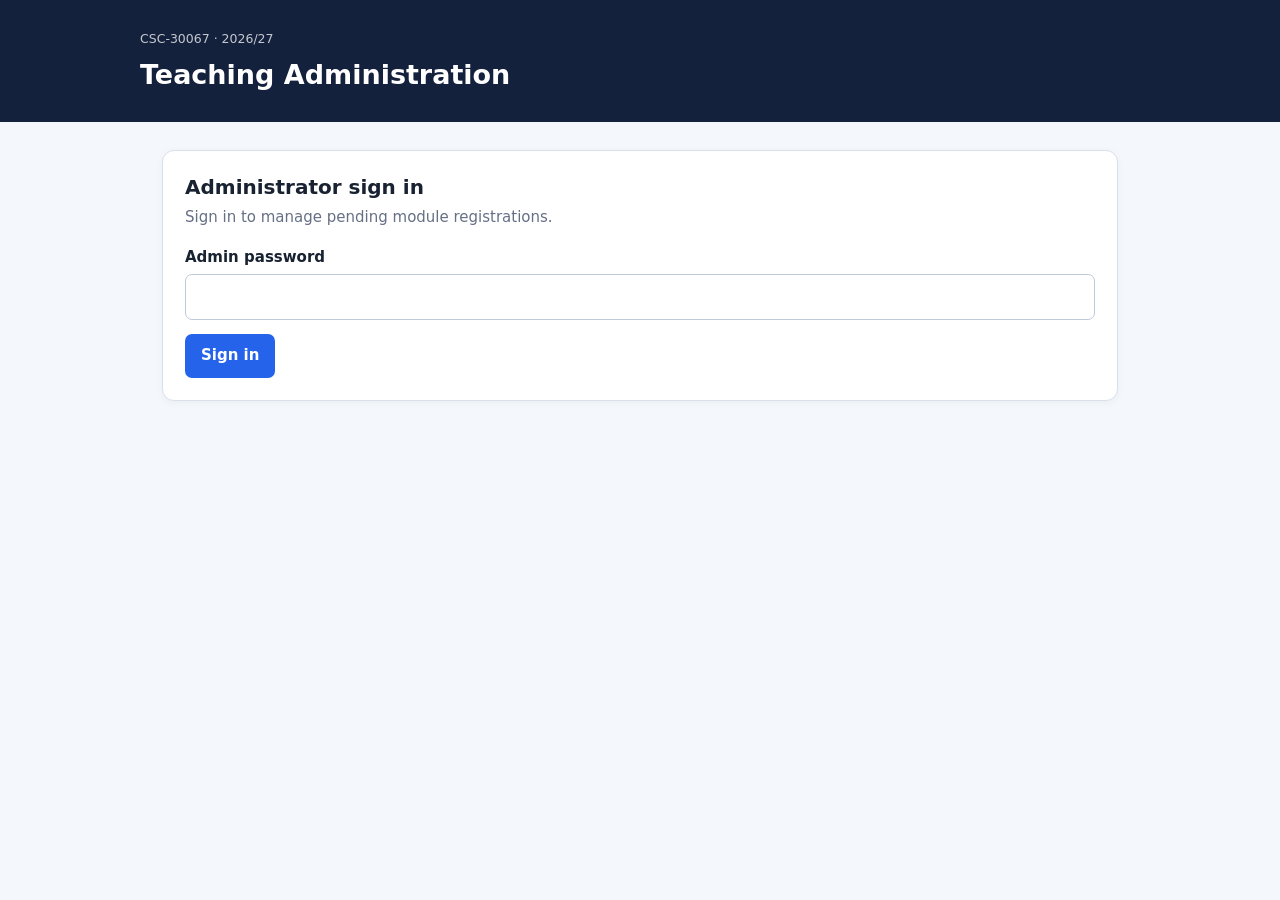
==== admin/index.html @ 9fceae71 "Refresh after submitting process requests" ====
<!doctype html>
<html lang="en">

<head>
  <meta charset="utf-8">
  <meta name="viewport" content="width=device-width, initial-scale=1">
  <title>CSC-30067 Teaching Administration</title>
  <style>
    :root {
      --navy: #14213d;
      --blue: #2563eb;
      --background: #f4f7fb;
      --ink: #182230;
      --muted: #667085;
      --border: #d9e0ea;
      --red: #b42318;
      --green: #067647;
      --amber: #b54708;
    }

    * {
      box-sizing: border-box;
    }

    body {
      margin: 0;
      background: var(--background);
      color: var(--ink);
      font: 15px/1.45 system-ui, -apple-system, "Segoe UI", sans-serif;
    }

    .top {
      padding: 28px max(22px, calc((100% - 1000px) / 2));
      background: var(--navy);
      color: white;
    }

    .top small {
      opacity: .75;
    }

    .top h1 {
      margin: 5px 0 0;
      font-size: 27px;
    }

    .wrap {
      max-width: 1000px;
      margin: 28px auto;
      padding: 0 22px;
    }

    .panel {
      margin-bottom: 18px;
      padding: 22px;
      background: white;
      border: 1px solid var(--border);
      border-radius: 12px;
      box-shadow: 0 2px 8px #14213d0a;
    }

    .panel h2 {
      margin: 0 0 5px;
      font-size: 20px;
    }

    .panel p {
      margin: 0 0 18px;
      color: var(--muted);
    }

    label {
      display: block;
      margin: 14px 0 6px;
      font-weight: 650;
    }

    input[type="password"] {
      width: 100%;
      padding: 11px 12px;
      border: 1px solid #bfc9d8;
      border-radius: 7px;
      font: inherit;
    }

    .btn {
      margin-top: 14px;
      padding: 11px 16px;
      border: 0;
      border-radius: 7px;
      background: var(--blue);
      color: white;
      font: inherit;
      font-weight: 650;
      cursor: pointer;
    }

    .btn.secondary {
      background: #475467;
    }

    .btn:disabled {
      opacity: .55;
      cursor: not-allowed;
    }

    .result {
      display: none;
      margin-top: 18px;
      padding: 15px;
      border: 1px solid #bfdbfe;
      border-radius: 8px;
      background: #eff6ff;
    }

    .result.error {
      border-color: #fecaca;
      background: #fee4e2;
      color: var(--red);
    }

    .result.success {
      border-color: #abefc6;
      background: #ecfdf3;
      color: var(--green);
    }

    .toolbar {
      display: flex;
      flex-wrap: wrap;
      gap: 14px;
      align-items: center;
      margin: 16px 0;
    }

    .toolbar label {
      margin: 0;
      font-weight: 500;
    }

    .pending-list {
      overflow: hidden;
      border: 1px solid var(--border);
      border-radius: 8px;
    }

    .pending-row {
      display: grid;
      grid-template-columns: 34px 1fr 150px;
      gap: 12px;
      align-items: center;
      padding: 13px 14px;
      border-bottom: 1px solid var(--border);
    }

    .pending-row:last-child {
      border-bottom: 0;
    }

    .pending-row input {
      width: 18px;
      height: 18px;
    }

    .meta {
      color: var(--muted);
      font-size: 13px;
    }

    .status {
      font-size: 13px;
      font-weight: 650;
      text-align: right;
    }

    .status.pending {
      color: var(--muted);
    }

    .status.submitted {
      color: var(--amber);
    }

    .status.error {
      color: var(--red);
    }

    .empty {
      padding: 20px;
      color: var(--muted);
    }

    .hint {
      margin-top: 14px;
      color: var(--muted);
      font-size: 13px;
    }

    @media (max-width: 650px) {
      .pending-row {
        grid-template-columns: 34px 1fr;
      }

      .status {
        grid-column: 2;
        text-align: left;
      }
    }
  </style>
</head>

<body>
  <header class="top">
    <small>CSC-30067 · 2026/27</small>
    <h1>Teaching Administration</h1>
  </header>

  <main class="wrap">
    <section class="panel">
      <h2>Administrator sign in</h2>
      <p>Sign in to manage pending module registrations.</p>

      <form id="loginForm">
        <label for="adminPassword">Admin password</label>
        <input id="adminPassword" type="password" autocomplete="current-password" required>
        <button class="btn" id="loginButton">Sign in</button>
      </form>

      <div id="loginResult" class="result" role="status" aria-live="polite"></div>
    </section>

    <section class="panel" id="pendingPanel" hidden>
      <h2>Pending registrations</h2>
      <p>
        Select individual registrations to process. Multiple selections are
        processed one at a time.
      </p>

      <div class="toolbar">
        <label>
          <input type="checkbox" id="selectAllPending">
          Select all
        </label>
        <button class="btn secondary" id="refreshButton" type="button">
          Refresh
        </button>
        <button class="btn" id="processButton" type="button" disabled>
          Process selected
        </button>
      </div>

      <div id="pendingList" class="pending-list">
        <div class="empty">Loading pending registrations…</div>
      </div>

      <div id="pendingResult" class="result" role="status" aria-live="polite"></div>
    </section>
  </main>

  <script>
    const WORKER_URL =
      "https://module-registration-relay.marco-ortolani.workers.dev";

    let sessionToken = null;

    const loginForm = document.getElementById("loginForm");
    const loginButton = document.getElementById("loginButton");
    const loginResult = document.getElementById("loginResult");
    const pendingPanel = document.getElementById("pendingPanel");
    const pendingList = document.getElementById("pendingList");
    const pendingResult = document.getElementById("pendingResult");
    const selectAll = document.getElementById("selectAllPending");
    const processButton = document.getElementById("processButton");
    const refreshButton = document.getElementById("refreshButton");

    function showResult(element, message, kind = "") {
      element.className = `result ${kind}`;
      element.style.display = "block";
      element.textContent = message;
    }

    function escapeHtml(value) {
      const entities = {
        "&": "&amp;",
        "<": "&lt;",
        ">": "&gt;",
        "\"": "&quot;",
        "'": "&#39;"
      };

      return String(value).replace(
        /[&<>\"']/g,
        (character) => entities[character]
      );
    }

    function checkboxes() {
      return [...document.querySelectorAll(".pending-checkbox")];
    }

    function updateSelection() {
      const all = checkboxes();
      const selected = all.filter((box) => box.checked).length;

      selectAll.checked = all.length > 0 && selected === all.length;
      selectAll.indeterminate = selected > 0 && selected < all.length;
      processButton.disabled = selected === 0;
    }

    function renderPending(rows) {
      if (!rows.length) {
        pendingList.innerHTML =
          '<div class="empty">No pending registrations.</div>';
        selectAll.checked = false;
        selectAll.indeterminate = false;
        processButton.disabled = true;
        return;
      }

      pendingList.innerHTML = rows
        .map((row, index) => `
          <label class="pending-row">
            <input
              type="checkbox"
              class="pending-checkbox"
              data-index="${index}"
            >
            <span>
              <strong>${escapeHtml(row.student_id)}</strong>
              · ${escapeHtml(row.github_username)}
              · GitHub ID ${escapeHtml(row.github_id)}<br>
              <span class="meta">
                ${escapeHtml(row.timestamp_utc)}
              </span>
            </span>
            <span class="status pending" data-status="${index}">
              Pending
            </span>
          </label>
        `)
        .join("");

      pendingList._rows = rows;

      checkboxes().forEach((box) => {
        box.addEventListener("change", updateSelection);
      });

      updateSelection();
    }

    async function loadPending() {
      pendingList.innerHTML =
        '<div class="empty">Loading pending registrations…</div>';

      try {
        const response = await fetch(`${WORKER_URL}/admin/pending`, {
          headers: {
            Authorization: `Bearer ${sessionToken}`
          }
        });

        const data = await response.json();

        if (!response.ok) {
          showResult(
            pendingResult,
            data.error || "Could not load pending registrations.",
            "error"
          );
          return;
        }

        renderPending(data.pending || []);
      } catch {
        showResult(
          pendingResult,
          "Could not contact the Worker.",
          "error"
        );
      }
    }

    loginForm.addEventListener("submit", async (event) => {
      event.preventDefault();
      loginButton.disabled = true;
      showResult(loginResult, "Signing in…");

      try {
        const password = document.getElementById("adminPassword").value;
        const response = await fetch(`${WORKER_URL}/admin/login`, {
          method: "POST",
          headers: {
            "Content-Type": "application/json"
          },
          body: JSON.stringify({ password })
        });

        const data = await response.json();

        if (!response.ok || !data.token) {
          showResult(
            loginResult,
            data.error || "Sign-in failed.",
            "error"
          );
          return;
        }

        sessionToken = data.token;
        pendingPanel.hidden = false;
        showResult(loginResult, "Signed in.", "success");
        await loadPending();
      } catch {
        showResult(loginResult, "Could not contact the Worker.", "error");
      } finally {
        loginButton.disabled = false;
      }
    });

    selectAll.addEventListener("change", () => {
      checkboxes().forEach((box) => {
        box.checked = selectAll.checked;
      });
      updateSelection();
    });

    refreshButton.addEventListener("click", loadPending);

    processButton.addEventListener("click", async () => {
      const rows = pendingList._rows || [];

      const selectedIndexes = checkboxes()
        .map((checkbox, index) => (checkbox.checked ? index : -1))
        .filter((index) => index >= 0);

      if (!selectedIndexes.length) {
        return;
      }

      // Prevent another click while any selected request is running.
      processButton.disabled = true;
      refreshButton.disabled = true;
      selectAll.disabled = true;

      try {
        for (const index of selectedIndexes) {
          const row = rows[index];

          const status = document.querySelector(
            `[data-status="${index}"]`
          );

          const checkbox = checkboxes()[index];

          status.className = "status submitted";
          status.textContent = "Processing…";

          try {
            const response = await fetch(`${WORKER_URL}/admin/process`, {
              method: "POST",
              headers: {
                "Content-Type": "application/json",
                Authorization: `Bearer ${sessionToken}`
              },
              body: JSON.stringify({
                timestamp_utc: row.timestamp_utc,
                student_id: row.student_id,
                github_username: row.github_username,
                github_id: row.github_id
              })
            });

            const data = await response.json();

            if (!response.ok) {
              throw new Error(data.error || "Processing failed");
            }

            status.className = "status submitted";
            status.textContent = "Submitted";
            checkbox.checked = false;
          } catch (error) {
            status.className = "status error";
            status.textContent = error.message || "Failed";
          }
        }
      } finally {
        // Always reload, even if one or more requests failed.
        await loadPending();

        // Return controls to their normal state.
        refreshButton.disabled = false;
        selectAll.disabled = false;
        updateSelection();
      }
    });

  </script>
</body>

</html>
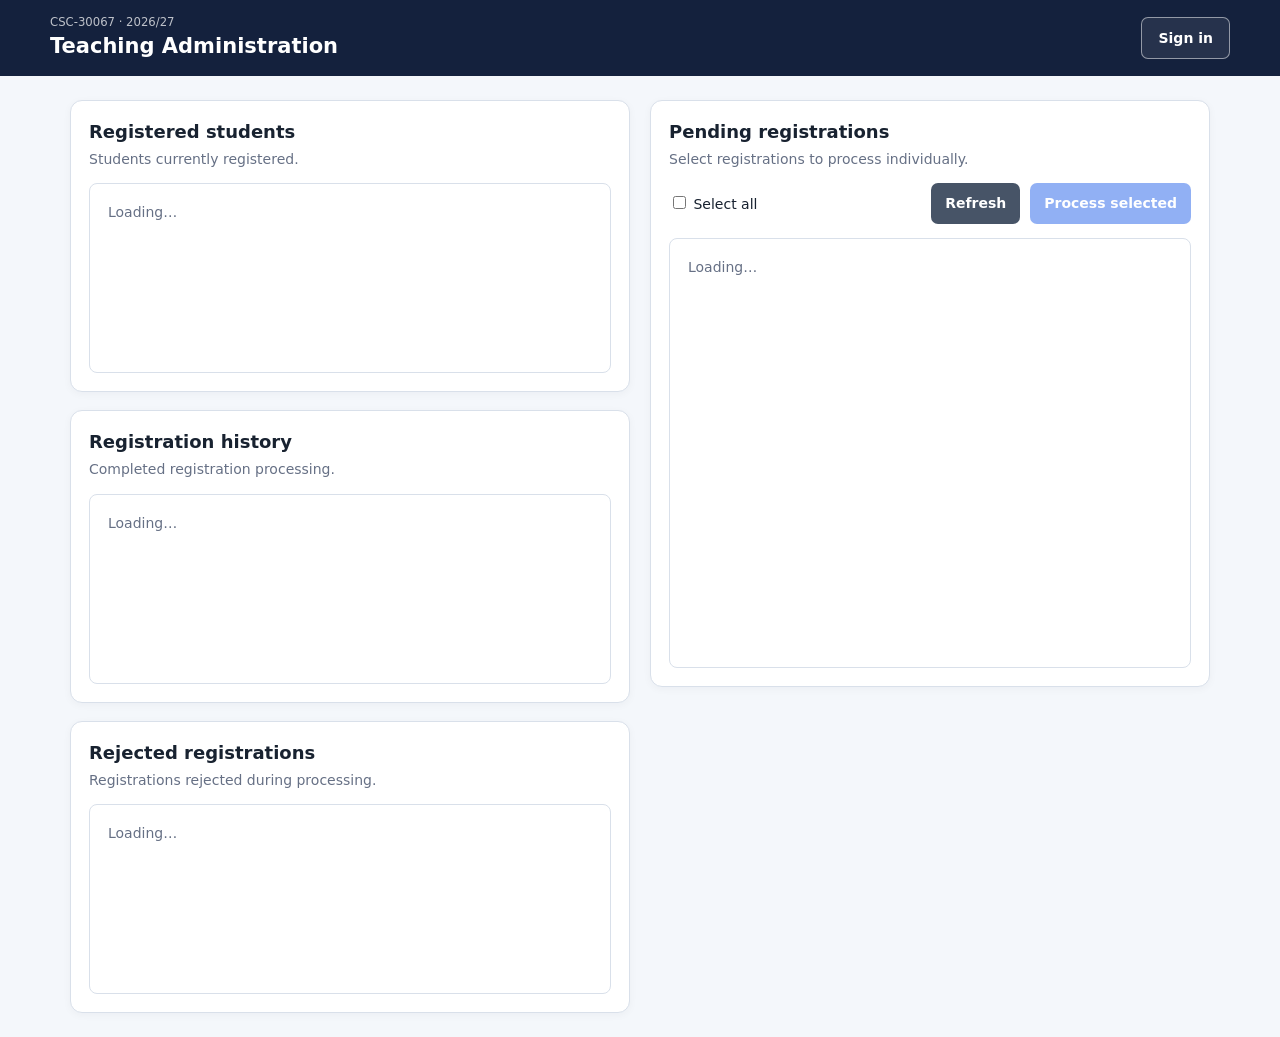
==== commit c66e63e6: "Revised page appearance" ====
--- a/admin/index.html
+++ b/admin/index.html
@@ -1,6 +1,5 @@
 <!doctype html>
 <html lang="en">
-
 <head>
   <meta charset="utf-8">
   <meta name="viewport" content="width=device-width, initial-scale=1">
@@ -18,41 +17,62 @@
       --amber: #b54708;
     }
 
-    * {
-      box-sizing: border-box;
-    }
+    * { box-sizing: border-box; }
 
     body {
       margin: 0;
       background: var(--background);
       color: var(--ink);
-      font: 15px/1.45 system-ui, -apple-system, "Segoe UI", sans-serif;
-    }
-
-    .top {
-      padding: 28px max(22px, calc((100% - 1000px) / 2));
+      font: 14px/1.45 system-ui, -apple-system, "Segoe UI", sans-serif;
+    }
+
+    header {
+      display: flex;
+      align-items: center;
+      justify-content: space-between;
+      min-height: 76px;
+      padding: 0 max(22px, calc((100% - 1180px) / 2));
       background: var(--navy);
       color: white;
     }
 
-    .top small {
-      opacity: .75;
-    }
-
-    .top h1 {
-      margin: 5px 0 0;
-      font-size: 27px;
-    }
-
-    .wrap {
-      max-width: 1000px;
-      margin: 28px auto;
-      padding: 0 22px;
+    .brand small { display: block; opacity: .72; }
+    .brand strong { font-size: 21px; }
+
+    .sign-in-button {
+      padding: 10px 16px;
+      border: 1px solid #ffffff80;
+      border-radius: 7px;
+      background: #ffffff14;
+      color: white;
+      font: inherit;
+      font-weight: 650;
+      cursor: pointer;
+    }
+
+    .sign-in-button:hover { background: #ffffff26; }
+
+    main {
+      max-width: 1180px;
+      margin: 24px auto;
+      padding: 0 20px;
+    }
+
+    .dashboard {
+      display: grid;
+      grid-template-columns: minmax(0, 1fr) minmax(0, 1fr);
+      gap: 20px;
+    }
+
+    .column {
+      display: flex;
+      flex-direction: column;
+      gap: 18px;
+      min-width: 0;
     }
 
     .panel {
-      margin-bottom: 18px;
-      padding: 22px;
+      padding: 18px;
       background: white;
       border: 1px solid var(--border);
       border-radius: 12px;
@@ -60,32 +80,62 @@
     }
 
     .panel h2 {
-      margin: 0 0 5px;
-      font-size: 20px;
+      margin: 0 0 4px;
+      font-size: 18px;
     }
 
     .panel p {
-      margin: 0 0 18px;
+      margin: 0 0 14px;
       color: var(--muted);
     }
 
-    label {
-      display: block;
-      margin: 14px 0 6px;
-      font-weight: 650;
-    }
-
-    input[type="password"] {
-      width: 100%;
-      padding: 11px 12px;
-      border: 1px solid #bfc9d8;
-      border-radius: 7px;
-      font: inherit;
-    }
-
-    .btn {
-      margin-top: 14px;
-      padding: 11px 16px;
+    .list {
+      height: 190px;
+      overflow-y: auto;
+      border: 1px solid var(--border);
+      border-radius: 8px;
+    }
+
+    .list.pending-list { height: 430px; }
+
+    .list-row {
+      padding: 11px 14px;
+      border-bottom: 1px solid var(--border);
+    }
+
+    .list-row:last-child { border-bottom: 0; }
+    .list-row strong { display: block; }
+    .meta { color: var(--muted); font-size: 12px; }
+    .empty { padding: 18px; color: var(--muted); }
+
+    .pending-row {
+      display: grid;
+      grid-template-columns: 28px minmax(0, 1fr) 95px;
+      gap: 8px;
+      align-items: center;
+      padding: 12px 10px;
+      border-bottom: 1px solid var(--border);
+    }
+
+    .pending-row:last-child { border-bottom: 0; }
+    .pending-row input { width: 17px; height: 17px; }
+    .status { font-size: 12px; text-align: right; }
+    .status.pending { color: var(--amber); }
+    .status.submitted { color: var(--green); }
+    .status.error { color: var(--red); }
+
+    .toolbar {
+      display: flex;
+      flex-wrap: wrap;
+      gap: 10px;
+      align-items: center;
+      margin: 14px 0;
+    }
+
+    .toolbar label { margin-right: auto; }
+
+    .button {
+      padding: 10px 14px;
       border: 0;
       border-radius: 7px;
       background: var(--blue);
@@ -95,167 +145,157 @@
       cursor: pointer;
     }
 
-    .btn.secondary {
-      background: #475467;
-    }
-
-    .btn:disabled {
-      opacity: .55;
-      cursor: not-allowed;
-    }
+    .button.secondary { background: #475467; }
+    .button:disabled { opacity: .5; cursor: not-allowed; }
 
     .result {
       display: none;
-      margin-top: 18px;
-      padding: 15px;
-      border: 1px solid #bfdbfe;
+      margin-top: 14px;
+      padding: 12px;
       border-radius: 8px;
       background: #eff6ff;
-    }
-
-    .result.error {
-      border-color: #fecaca;
-      background: #fee4e2;
-      color: var(--red);
-    }
-
-    .result.success {
-      border-color: #abefc6;
-      background: #ecfdf3;
-      color: var(--green);
-    }
-
-    .toolbar {
+      color: var(--ink);
+    }
+
+    .result.error { background: #fee4e2; color: var(--red); }
+    .result.success { background: #ecfdf3; color: var(--green); }
+
+    .modal-backdrop {
+      position: fixed;
+      inset: 0;
+      display: none;
+      place-items: center;
+      padding: 20px;
+      background: #10182899;
+    }
+
+    .modal {
+      width: min(400px, 100%);
+      padding: 22px;
+      background: white;
+      border-radius: 12px;
+      box-shadow: 0 18px 60px #0005;
+    }
+
+    .modal h2 { margin: 0 0 6px; }
+    .modal p { margin: 0 0 16px; color: var(--muted); }
+    .modal label { display: block; margin-bottom: 6px; font-weight: 650; }
+
+    .modal input {
+      width: 100%;
+      padding: 11px;
+      border: 1px solid #bfc9d8;
+      border-radius: 7px;
+      font: inherit;
+    }
+
+    .modal-actions {
       display: flex;
-      flex-wrap: wrap;
-      gap: 14px;
-      align-items: center;
-      margin: 16px 0;
-    }
-
-    .toolbar label {
-      margin: 0;
-      font-weight: 500;
-    }
-
-    .pending-list {
-      overflow: hidden;
+      justify-content: flex-end;
+      gap: 10px;
+      margin-top: 18px;
+    }
+
+    .button.outline {
+      background: white;
+      color: var(--ink);
       border: 1px solid var(--border);
-      border-radius: 8px;
-    }
-
-    .pending-row {
-      display: grid;
-      grid-template-columns: 34px 1fr 150px;
-      gap: 12px;
-      align-items: center;
-      padding: 13px 14px;
-      border-bottom: 1px solid var(--border);
-    }
-
-    .pending-row:last-child {
-      border-bottom: 0;
-    }
-
-    .pending-row input {
-      width: 18px;
-      height: 18px;
-    }
-
-    .meta {
-      color: var(--muted);
-      font-size: 13px;
-    }
-
-    .status {
-      font-size: 13px;
-      font-weight: 650;
-      text-align: right;
-    }
-
-    .status.pending {
-      color: var(--muted);
-    }
-
-    .status.submitted {
-      color: var(--amber);
-    }
-
-    .status.error {
-      color: var(--red);
-    }
-
-    .empty {
-      padding: 20px;
-      color: var(--muted);
-    }
-
-    .hint {
-      margin-top: 14px;
-      color: var(--muted);
-      font-size: 13px;
-    }
-
-    @media (max-width: 650px) {
-      .pending-row {
-        grid-template-columns: 34px 1fr;
-      }
-
-      .status {
-        grid-column: 2;
-        text-align: left;
-      }
+    }
+
+    @media (max-width: 780px) {
+      .dashboard { grid-template-columns: 1fr; }
+      .list.pending-list { height: 320px; }
     }
   </style>
 </head>
-
 <body>
-  <header class="top">
-    <small>CSC-30067 · 2026/27</small>
-    <h1>Teaching Administration</h1>
+  <header>
+    <div class="brand">
+      <small>CSC-30067 · 2026/27</small>
+      <strong>Teaching Administration</strong>
+    </div>
+
+    <button id="signInButton" class="sign-in-button" type="button">
+      Sign in
+    </button>
   </header>
 
-  <main class="wrap">
-    <section class="panel">
+  <main>
+    <div id="dashboard" class="dashboard" hidden>
+      <div class="column">
+        <section class="panel">
+          <h2>Registered students</h2>
+          <p>Students currently registered.</p>
+          <div id="registeredList" class="list">
+            <div class="empty">Loading…</div>
+          </div>
+        </section>
+
+        <section class="panel">
+          <h2>Registration history</h2>
+          <p>Completed registration processing.</p>
+          <div id="historyList" class="list">
+            <div class="empty">Loading…</div>
+          </div>
+        </section>
+
+        <section class="panel">
+          <h2>Rejected registrations</h2>
+          <p>Registrations rejected during processing.</p>
+          <div id="rejectedList" class="list">
+            <div class="empty">Loading…</div>
+          </div>
+        </section>
+      </div>
+
+      <div class="column">
+        <section class="panel">
+          <h2>Pending registrations</h2>
+          <p>Select registrations to process individually.</p>
+
+          <div class="toolbar">
+            <label>
+              <input id="selectAllPending" type="checkbox">
+              Select all
+            </label>
+            <button id="refreshButton" class="button secondary" type="button">
+              Refresh
+            </button>
+            <button id="processButton" class="button" type="button" disabled>
+              Process selected
+            </button>
+          </div>
+
+          <div id="pendingList" class="list pending-list">
+            <div class="empty">Loading…</div>
+          </div>
+
+          <div id="pendingResult" class="result" role="status"></div>
+        </section>
+      </div>
+    </div>
+  </main>
+
+  <div id="signInModal" class="modal-backdrop">
+    <form id="signInForm" class="modal">
       <h2>Administrator sign in</h2>
-      <p>Sign in to manage pending module registrations.</p>
-
-      <form id="loginForm">
-        <label for="adminPassword">Admin password</label>
-        <input id="adminPassword" type="password" autocomplete="current-password" required>
-        <button class="btn" id="loginButton">Sign in</button>
-      </form>
-
-      <div id="loginResult" class="result" role="status" aria-live="polite"></div>
-    </section>
-
-    <section class="panel" id="pendingPanel" hidden>
-      <h2>Pending registrations</h2>
-      <p>
-        Select individual registrations to process. Multiple selections are
-        processed one at a time.
-      </p>
-
-      <div class="toolbar">
-        <label>
-          <input type="checkbox" id="selectAllPending">
-          Select all
-        </label>
-        <button class="btn secondary" id="refreshButton" type="button">
-          Refresh
+      <p>Enter the administrator password to continue.</p>
+
+      <label for="password">Password</label>
+      <input id="password" type="password" autocomplete="current-password" required>
+
+      <div class="modal-actions">
+        <button id="cancelSignIn" class="button outline" type="button">
+          Cancel
         </button>
-        <button class="btn" id="processButton" type="button" disabled>
-          Process selected
+        <button id="submitSignIn" class="button" type="submit">
+          Sign in
         </button>
       </div>
 
-      <div id="pendingList" class="pending-list">
-        <div class="empty">Loading pending registrations…</div>
-      </div>
-
-      <div id="pendingResult" class="result" role="status" aria-live="polite"></div>
-    </section>
-  </main>
+      <div id="signInResult" class="result" role="status"></div>
+    </form>
+  </div>
 
   <script>
     const WORKER_URL =
@@ -263,20 +303,32 @@
 
     let sessionToken = null;
 
-    const loginForm = document.getElementById("loginForm");
-    const loginButton = document.getElementById("loginButton");
-    const loginResult = document.getElementById("loginResult");
-    const pendingPanel = document.getElementById("pendingPanel");
+    const signInButton = document.getElementById("signInButton");
+    const signInModal = document.getElementById("signInModal");
+    const signInForm = document.getElementById("signInForm");
+    const cancelSignIn = document.getElementById("cancelSignIn");
+    const submitSignIn = document.getElementById("submitSignIn");
+    const passwordInput = document.getElementById("password");
+    const signInResult = document.getElementById("signInResult");
+    const dashboard = document.getElementById("dashboard");
+    const registeredList = document.getElementById("registeredList");
+    const historyList = document.getElementById("historyList");
+    const rejectedList = document.getElementById("rejectedList");
     const pendingList = document.getElementById("pendingList");
     const pendingResult = document.getElementById("pendingResult");
     const selectAll = document.getElementById("selectAllPending");
+    const refreshButton = document.getElementById("refreshButton");
     const processButton = document.getElementById("processButton");
-    const refreshButton = document.getElementById("refreshButton");
 
     function showResult(element, message, kind = "") {
       element.className = `result ${kind}`;
       element.style.display = "block";
       element.textContent = message;
+    }
+
+    function hideResult(element) {
+      element.style.display = "none";
+      element.textContent = "";
     }
 
     function escapeHtml(value) {
@@ -299,21 +351,85 @@
     }
 
     function updateSelection() {
-      const all = checkboxes();
-      const selected = all.filter((box) => box.checked).length;
-
-      selectAll.checked = all.length > 0 && selected === all.length;
-      selectAll.indeterminate = selected > 0 && selected < all.length;
+      const boxes = checkboxes();
+      const selected = boxes.filter((box) => box.checked).length;
+
+      selectAll.checked = boxes.length > 0 && selected === boxes.length;
+      selectAll.indeterminate = selected > 0 && selected < boxes.length;
       processButton.disabled = selected === 0;
+    }
+
+    function renderSimpleList(element, rows, renderer) {
+      if (!rows.length) {
+        element.innerHTML = '<div class="empty">No records.</div>';
+        return;
+      }
+
+      element.innerHTML = rows.map(renderer).join("");
+    }
+
+    function renderRegistered(rows) {
+      renderSimpleList(
+        registeredList,
+        rows,
+        (row) => `
+          <div class="list-row">
+            <strong>
+              ${escapeHtml(row.student_id)} ·
+              ${escapeHtml(row.github_username)}
+            </strong>
+            <span class="meta">
+              GitHub ID ${escapeHtml(row.github_id)}
+            </span>
+          </div>
+        `
+      );
+    }
+
+    function renderHistory(rows) {
+      renderSimpleList(
+        historyList,
+        rows,
+        (row) => `
+          <div class="list-row">
+            <strong>
+              ${escapeHtml(row.student_id)} ·
+              ${escapeHtml(row.github_username)}
+            </strong>
+            <span class="meta">
+              ${escapeHtml(row.timestamp_utc)}
+            </span>
+          </div>
+        `
+      );
+    }
+
+    function renderRejected(rows) {
+      renderSimpleList(
+        rejectedList,
+        rows,
+        (row) => `
+          <div class="list-row">
+            <strong>
+              ${escapeHtml(row.student_id)} ·
+              ${escapeHtml(row.github_username)}
+            </strong>
+            <span class="meta">
+              GitHub ID ${escapeHtml(row.github_id)} ·
+              ${escapeHtml(row.motivation)}<br>
+              ${escapeHtml(row.timestamp_utc)}
+            </span>
+          </div>
+        `
+      );
     }
 
     function renderPending(rows) {
       if (!rows.length) {
         pendingList.innerHTML =
           '<div class="empty">No pending registrations.</div>';
-        selectAll.checked = false;
-        selectAll.indeterminate = false;
-        processButton.disabled = true;
+        pendingList._rows = [];
+        updateSelection();
         return;
       }
 
@@ -321,15 +437,17 @@
         .map((row, index) => `
           <label class="pending-row">
             <input
+              class="pending-checkbox"
               type="checkbox"
-              class="pending-checkbox"
               data-index="${index}"
             >
             <span>
-              <strong>${escapeHtml(row.student_id)}</strong>
-              · ${escapeHtml(row.github_username)}
-              · GitHub ID ${escapeHtml(row.github_id)}<br>
+              <strong>
+                ${escapeHtml(row.student_id)} ·
+                ${escapeHtml(row.github_username)}
+              </strong>
               <span class="meta">
+                GitHub ID ${escapeHtml(row.github_id)} ·
                 ${escapeHtml(row.timestamp_utc)}
               </span>
             </span>
@@ -342,103 +460,159 @@
 
       pendingList._rows = rows;
 
-      checkboxes().forEach((box) => {
-        box.addEventListener("change", updateSelection);
+      checkboxes().forEach((checkbox) => {
+        checkbox.addEventListener("change", updateSelection);
       });
 
       updateSelection();
     }
 
-    async function loadPending() {
-      pendingList.innerHTML =
-        '<div class="empty">Loading pending registrations…</div>';
+    async function authenticatedFetch(path, options = {}) {
+      const headers = new Headers(options.headers || {});
+      headers.set("Authorization", `Bearer ${sessionToken}`);
+
+      return fetch(`${WORKER_URL}${path}`, {
+        ...options,
+        headers
+      });
+    }
+
+    async function loadPanel(path, element, render) {
+      element.innerHTML = '<div class="empty">Loading…</div>';
+
+      const response = await authenticatedFetch(path);
+      const data = await response.json();
+
+      if (!response.ok) {
+        throw new Error(data.error || `Could not load ${path}`);
+      }
+
+      render(data);
+    }
+
+    async function loadAllPanels() {
+      hideResult(pendingResult);
 
       try {
-        const response = await fetch(`${WORKER_URL}/admin/pending`, {
-          headers: {
-            Authorization: `Bearer ${sessionToken}`
-          }
-        });
-
-        const data = await response.json();
-
-        if (!response.ok) {
-          showResult(
-            pendingResult,
-            data.error || "Could not load pending registrations.",
-            "error"
-          );
-          return;
-        }
-
-        renderPending(data.pending || []);
-      } catch {
+        await Promise.all([
+          loadPanel(
+            "/admin/registered",
+            registeredList,
+            (data) => renderRegistered(data.registered || [])
+          ),
+          loadPanel(
+            "/admin/history",
+            historyList,
+            (data) => renderHistory(data.history || [])
+          ),
+          loadPanel(
+            "/admin/rejected",
+            rejectedList,
+            (data) => renderRejected(data.rejected || [])
+          ),
+          loadPanel(
+            "/admin/pending",
+            pendingList,
+            (data) => renderPending(data.pending || [])
+          )
+        ]);
+      } catch (error) {
         showResult(
           pendingResult,
-          "Could not contact the Worker.",
+          error.message || "Could not load dashboard data.",
           "error"
         );
       }
     }
 
-    loginForm.addEventListener("submit", async (event) => {
+    function openSignIn() {
+      signInModal.style.display = "grid";
+      passwordInput.value = "";
+      signInResult.style.display = "none";
+      passwordInput.focus();
+    }
+
+    function closeSignIn() {
+      signInModal.style.display = "none";
+    }
+
+    function clearDashboard() {
+      registeredList.replaceChildren();
+      historyList.replaceChildren();
+      rejectedList.replaceChildren();
+      pendingList.replaceChildren();
+      pendingList._rows = [];
+      selectAll.checked = false;
+      selectAll.indeterminate = false;
+      processButton.disabled = true;
+    }
+
+    function signOut() {
+      sessionToken = null;
+      dashboard.hidden = true;
+      signInButton.textContent = "Sign in";
+      signInButton.onclick = openSignIn;
+      clearDashboard();
+    }
+
+    signInButton.addEventListener("click", openSignIn);
+
+    cancelSignIn.addEventListener("click", closeSignIn);
+
+    signInModal.addEventListener("click", (event) => {
+      if (event.target === signInModal) closeSignIn();
+    });
+
+    signInForm.addEventListener("submit", async (event) => {
       event.preventDefault();
-      loginButton.disabled = true;
-      showResult(loginResult, "Signing in…");
+      submitSignIn.disabled = true;
+      showResult(signInResult, "Signing in…");
 
       try {
-        const password = document.getElementById("adminPassword").value;
         const response = await fetch(`${WORKER_URL}/admin/login`, {
           method: "POST",
           headers: {
             "Content-Type": "application/json"
           },
-          body: JSON.stringify({ password })
+          body: JSON.stringify({ password: passwordInput.value })
         });
 
         const data = await response.json();
 
         if (!response.ok || !data.token) {
-          showResult(
-            loginResult,
-            data.error || "Sign-in failed.",
-            "error"
-          );
-          return;
+          throw new Error(data.error || "Sign-in failed.");
         }
 
         sessionToken = data.token;
-        pendingPanel.hidden = false;
-        showResult(loginResult, "Signed in.", "success");
-        await loadPending();
-      } catch {
-        showResult(loginResult, "Could not contact the Worker.", "error");
+        closeSignIn();
+        dashboard.hidden = false;
+        signInButton.textContent = "Sign out";
+        signInButton.onclick = signOut;
+        await loadAllPanels();
+      } catch (error) {
+        showResult(signInResult, error.message || "Sign-in failed.", "error");
       } finally {
-        loginButton.disabled = false;
+        submitSignIn.disabled = false;
       }
     });
 
     selectAll.addEventListener("change", () => {
-      checkboxes().forEach((box) => {
-        box.checked = selectAll.checked;
+      checkboxes().forEach((checkbox) => {
+        checkbox.checked = selectAll.checked;
       });
       updateSelection();
     });
 
-    refreshButton.addEventListener("click", loadPending);
+    refreshButton.addEventListener("click", loadAllPanels);
 
     processButton.addEventListener("click", async () => {
       const rows = pendingList._rows || [];
-
       const selectedIndexes = checkboxes()
         .map((checkbox, index) => (checkbox.checked ? index : -1))
         .filter((index) => index >= 0);
 
-      if (!selectedIndexes.length) {
-        return;
-      }
-
-      // Prevent another click while any selected request is running.
+      if (!selectedIndexes.length) return;
+
       processButton.disabled = true;
       refreshButton.disabled = true;
       selectAll.disabled = true;
@@ -446,22 +620,18 @@
       try {
         for (const index of selectedIndexes) {
           const row = rows[index];
-
           const status = document.querySelector(
             `[data-status="${index}"]`
           );
 
-          const checkbox = checkboxes()[index];
-
           status.className = "status submitted";
           status.textContent = "Processing…";
 
           try {
-            const response = await fetch(`${WORKER_URL}/admin/process`, {
+            const response = await authenticatedFetch("/admin/process", {
               method: "POST",
               headers: {
-                "Content-Type": "application/json",
-                Authorization: `Bearer ${sessionToken}`
+                "Content-Type": "application/json"
               },
               body: JSON.stringify({
                 timestamp_utc: row.timestamp_utc,
@@ -479,24 +649,17 @@
 
             status.className = "status submitted";
             status.textContent = "Submitted";
-            checkbox.checked = false;
           } catch (error) {
             status.className = "status error";
             status.textContent = error.message || "Failed";
           }
         }
       } finally {
-        // Always reload, even if one or more requests failed.
-        await loadPending();
-
-        // Return controls to their normal state.
         refreshButton.disabled = false;
         selectAll.disabled = false;
-        updateSelection();
+        await loadAllPanels();
       }
     });
-
   </script>
 </body>
-
-</html>+</html>
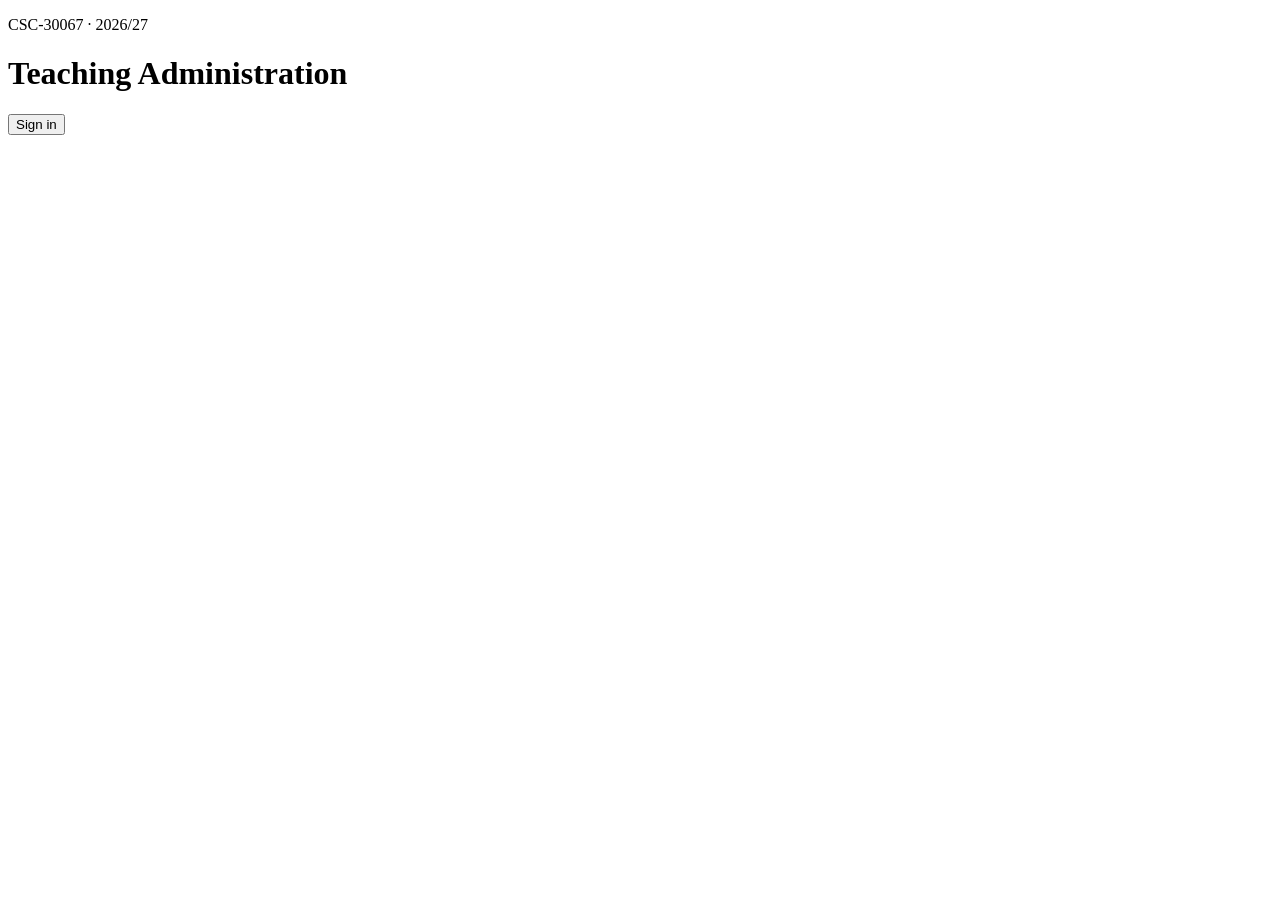
==== commit 86ee180e: "Revised page appearance" ====
--- a/admin/index.html
+++ b/admin/index.html
@@ -4,261 +4,60 @@
   <meta charset="utf-8">
   <meta name="viewport" content="width=device-width, initial-scale=1">
   <title>CSC-30067 Teaching Administration</title>
-  <style>
-    :root {
-      --navy: #14213d;
-      --blue: #2563eb;
-      --background: #f4f7fb;
-      --ink: #182230;
-      --muted: #667085;
-      --border: #d9e0ea;
-      --red: #b42318;
-      --green: #067647;
-      --amber: #b54708;
-    }
-
-    * { box-sizing: border-box; }
-
-    body {
-      margin: 0;
-      background: var(--background);
-      color: var(--ink);
-      font: 14px/1.45 system-ui, -apple-system, "Segoe UI", sans-serif;
-    }
-
-    header {
-      display: flex;
-      align-items: center;
-      justify-content: space-between;
-      min-height: 76px;
-      padding: 0 max(22px, calc((100% - 1180px) / 2));
-      background: var(--navy);
-      color: white;
-    }
-
-    .brand small { display: block; opacity: .72; }
-    .brand strong { font-size: 21px; }
-
-    .sign-in-button {
-      padding: 10px 16px;
-      border: 1px solid #ffffff80;
-      border-radius: 7px;
-      background: #ffffff14;
-      color: white;
-      font: inherit;
-      font-weight: 650;
-      cursor: pointer;
-    }
-
-    .sign-in-button:hover { background: #ffffff26; }
-
-    main {
-      max-width: 1180px;
-      margin: 24px auto;
-      padding: 0 20px;
-    }
-
-    .dashboard {
-      display: grid;
-      grid-template-columns: minmax(0, 1fr) minmax(0, 1fr);
-      gap: 20px;
-    }
-
-    .column {
-      display: flex;
-      flex-direction: column;
-      gap: 18px;
-      min-width: 0;
-    }
-
-    .panel {
-      padding: 18px;
-      background: white;
-      border: 1px solid var(--border);
-      border-radius: 12px;
-      box-shadow: 0 2px 8px #14213d0a;
-    }
-
-    .panel h2 {
-      margin: 0 0 4px;
-      font-size: 18px;
-    }
-
-    .panel p {
-      margin: 0 0 14px;
-      color: var(--muted);
-    }
-
-    .list {
-      height: 190px;
-      overflow-y: auto;
-      border: 1px solid var(--border);
-      border-radius: 8px;
-    }
-
-    .list.pending-list { height: 430px; }
-
-    .list-row {
-      padding: 11px 14px;
-      border-bottom: 1px solid var(--border);
-    }
-
-    .list-row:last-child { border-bottom: 0; }
-    .list-row strong { display: block; }
-    .meta { color: var(--muted); font-size: 12px; }
-    .empty { padding: 18px; color: var(--muted); }
-
-    .pending-row {
-      display: grid;
-      grid-template-columns: 28px minmax(0, 1fr) 95px;
-      gap: 8px;
-      align-items: center;
-      padding: 12px 10px;
-      border-bottom: 1px solid var(--border);
-    }
-
-    .pending-row:last-child { border-bottom: 0; }
-    .pending-row input { width: 17px; height: 17px; }
-    .status { font-size: 12px; text-align: right; }
-    .status.pending { color: var(--amber); }
-    .status.submitted { color: var(--green); }
-    .status.error { color: var(--red); }
-
-    .toolbar {
-      display: flex;
-      flex-wrap: wrap;
-      gap: 10px;
-      align-items: center;
-      margin: 14px 0;
-    }
-
-    .toolbar label { margin-right: auto; }
-
-    .button {
-      padding: 10px 14px;
-      border: 0;
-      border-radius: 7px;
-      background: var(--blue);
-      color: white;
-      font: inherit;
-      font-weight: 650;
-      cursor: pointer;
-    }
-
-    .button.secondary { background: #475467; }
-    .button:disabled { opacity: .5; cursor: not-allowed; }
-
-    .result {
-      display: none;
-      margin-top: 14px;
-      padding: 12px;
-      border-radius: 8px;
-      background: #eff6ff;
-      color: var(--ink);
-    }
-
-    .result.error { background: #fee4e2; color: var(--red); }
-    .result.success { background: #ecfdf3; color: var(--green); }
-
-    .modal-backdrop {
-      position: fixed;
-      inset: 0;
-      display: none;
-      place-items: center;
-      padding: 20px;
-      background: #10182899;
-    }
-
-    .modal {
-      width: min(400px, 100%);
-      padding: 22px;
-      background: white;
-      border-radius: 12px;
-      box-shadow: 0 18px 60px #0005;
-    }
-
-    .modal h2 { margin: 0 0 6px; }
-    .modal p { margin: 0 0 16px; color: var(--muted); }
-    .modal label { display: block; margin-bottom: 6px; font-weight: 650; }
-
-    .modal input {
-      width: 100%;
-      padding: 11px;
-      border: 1px solid #bfc9d8;
-      border-radius: 7px;
-      font: inherit;
-    }
-
-    .modal-actions {
-      display: flex;
-      justify-content: flex-end;
-      gap: 10px;
-      margin-top: 18px;
-    }
-
-    .button.outline {
-      background: white;
-      color: var(--ink);
-      border: 1px solid var(--border);
-    }
-
-    @media (max-width: 780px) {
-      .dashboard { grid-template-columns: 1fr; }
-      .list.pending-list { height: 320px; }
-    }
-  </style>
+  <link rel="stylesheet" href="styles.css">
 </head>
 <body>
-  <header>
-    <div class="brand">
-      <small>CSC-30067 · 2026/27</small>
-      <strong>Teaching Administration</strong>
+  <header class="admin-header">
+    <div class="container header-content">
+      <div>
+        <p class="eyebrow">CSC-30067 · 2026/27</p>
+        <h1>Teaching Administration</h1>
+      </div>
+      <button id="signInButton" class="button button-header" type="button">
+        Sign in
+      </button>
     </div>
-
-    <button id="signInButton" class="sign-in-button" type="button">
-      Sign in
-    </button>
   </header>
 
-  <main>
+  <main class="container admin-main">
     <div id="dashboard" class="dashboard" hidden>
-      <div class="column">
-        <section class="panel">
+      <div class="dashboard-column">
+        <section class="card dashboard-panel">
           <h2>Registered students</h2>
-          <p>Students currently registered.</p>
-          <div id="registeredList" class="list">
+          <p class="panel-description">Students currently registered.</p>
+          <div id="registeredList" class="record-list">
             <div class="empty">Loading…</div>
           </div>
         </section>
 
-        <section class="panel">
+        <section class="card dashboard-panel">
           <h2>Registration history</h2>
-          <p>Completed registration processing.</p>
-          <div id="historyList" class="list">
+          <p class="panel-description">Completed registration processing.</p>
+          <div id="historyList" class="record-list">
             <div class="empty">Loading…</div>
           </div>
         </section>
 
-        <section class="panel">
+        <section class="card dashboard-panel">
           <h2>Rejected registrations</h2>
-          <p>Registrations rejected during processing.</p>
-          <div id="rejectedList" class="list">
+          <p class="panel-description">Registrations rejected during processing.</p>
+          <div id="rejectedList" class="record-list">
             <div class="empty">Loading…</div>
           </div>
         </section>
       </div>
 
-      <div class="column">
-        <section class="panel">
+      <div class="dashboard-column">
+        <section class="card dashboard-panel pending-panel">
           <h2>Pending registrations</h2>
-          <p>Select registrations to process individually.</p>
-
-          <div class="toolbar">
-            <label>
+          <p class="panel-description">Select registrations to process individually.</p>
+
+          <div class="dashboard-toolbar">
+            <label class="select-all-label">
               <input id="selectAllPending" type="checkbox">
               Select all
             </label>
-            <button id="refreshButton" class="button secondary" type="button">
+            <button id="refreshButton" class="button button-secondary" type="button">
               Refresh
             </button>
             <button id="processButton" class="button" type="button" disabled>
@@ -266,18 +65,24 @@
             </button>
           </div>
 
-          <div id="pendingList" class="list pending-list">
+          <div id="pendingList" class="record-list pending-list">
             <div class="empty">Loading…</div>
           </div>
-
-          <div id="pendingResult" class="result" role="status"></div>
         </section>
       </div>
+
+      <div
+        id="dashboardResult"
+        class="dashboard-result"
+        role="status"
+        aria-live="polite"
+        hidden
+      ></div>
     </div>
   </main>
 
-  <div id="signInModal" class="modal-backdrop">
-    <form id="signInForm" class="modal">
+  <div id="signInModal" class="modal-backdrop" hidden>
+    <form id="signInForm" class="modal" novalidate>
       <h2>Administrator sign in</h2>
       <p>Enter the administrator password to continue.</p>
 
@@ -285,7 +90,7 @@
       <input id="password" type="password" autocomplete="current-password" required>
 
       <div class="modal-actions">
-        <button id="cancelSignIn" class="button outline" type="button">
+        <button id="cancelSignIn" class="button button-secondary" type="button">
           Cancel
         </button>
         <button id="submitSignIn" class="button" type="submit">
@@ -293,7 +98,7 @@
         </button>
       </div>
 
-      <div id="signInResult" class="result" role="status"></div>
+      <div id="signInResult" class="status-box" role="status" aria-live="polite" hidden></div>
     </form>
   </div>
 
@@ -315,19 +120,19 @@
     const historyList = document.getElementById("historyList");
     const rejectedList = document.getElementById("rejectedList");
     const pendingList = document.getElementById("pendingList");
-    const pendingResult = document.getElementById("pendingResult");
+    const dashboardResult = document.getElementById("dashboardResult");
     const selectAll = document.getElementById("selectAllPending");
     const refreshButton = document.getElementById("refreshButton");
     const processButton = document.getElementById("processButton");
 
-    function showResult(element, message, kind = "") {
-      element.className = `result ${kind}`;
-      element.style.display = "block";
+    function showStatus(element, message, kind = "") {
       element.textContent = message;
-    }
-
-    function hideResult(element) {
-      element.style.display = "none";
+      element.className = kind ? `status-box ${kind}` : "status-box";
+      element.hidden = false;
+    }
+
+    function hideStatus(element) {
+      element.hidden = true;
       element.textContent = "";
     }
 
@@ -336,12 +141,12 @@
         "&": "&amp;",
         "<": "&lt;",
         ">": "&gt;",
-        "\"": "&quot;",
+        '"': "&quot;",
         "'": "&#39;"
       };
 
       return String(value).replace(
-        /[&<>\"']/g,
+        /[&<>"']/g,
         (character) => entities[character]
       );
     }
@@ -369,96 +174,81 @@
     }
 
     function renderRegistered(rows) {
-      renderSimpleList(
-        registeredList,
-        rows,
-        (row) => `
-          <div class="list-row">
-            <strong>
-              ${escapeHtml(row.student_id)} ·
-              ${escapeHtml(row.github_username)}
-            </strong>
-            <span class="meta">
-              GitHub ID ${escapeHtml(row.github_id)}
-            </span>
-          </div>
-        `
-      );
+      renderSimpleList(registeredList, rows, (row) => `
+        <div class="record-row">
+          <strong>
+            ${escapeHtml(row.student_id)} ·
+            ${escapeHtml(row.github_username)}
+          </strong>
+          <span class="meta">
+            GitHub ID ${escapeHtml(row.github_id)}
+          </span>
+        </div>
+      `);
     }
 
     function renderHistory(rows) {
-      renderSimpleList(
-        historyList,
-        rows,
-        (row) => `
-          <div class="list-row">
-            <strong>
-              ${escapeHtml(row.student_id)} ·
-              ${escapeHtml(row.github_username)}
-            </strong>
-            <span class="meta">
-              ${escapeHtml(row.timestamp_utc)}
-            </span>
-          </div>
-        `
-      );
+      renderSimpleList(historyList, rows, (row) => `
+        <div class="record-row">
+          <strong>
+            ${escapeHtml(row.student_id)} ·
+            ${escapeHtml(row.github_username)}
+          </strong>
+          <span class="meta">
+            ${escapeHtml(row.timestamp_utc)}
+          </span>
+        </div>
+      `);
     }
 
     function renderRejected(rows) {
-      renderSimpleList(
-        rejectedList,
-        rows,
-        (row) => `
-          <div class="list-row">
+      renderSimpleList(rejectedList, rows, (row) => `
+        <div class="record-row">
+          <strong>
+            ${escapeHtml(row.student_id)} ·
+            ${escapeHtml(row.github_username)}
+          </strong>
+          <span class="meta">
+            GitHub ID ${escapeHtml(row.github_id)} ·
+            ${escapeHtml(row.motivation)}<br>
+            ${escapeHtml(row.timestamp_utc)}
+          </span>
+        </div>
+      `);
+    }
+
+    function renderPending(rows) {
+      pendingList._rows = rows;
+
+      if (!rows.length) {
+        pendingList.innerHTML =
+          '<div class="empty">No pending registrations.</div>';
+        updateSelection();
+        return;
+      }
+
+      pendingList.innerHTML = rows.map((row, index) => `
+        <label class="pending-row">
+          <input
+            class="pending-checkbox"
+            type="checkbox"
+            data-index="${index}"
+          >
+          <span>
             <strong>
               ${escapeHtml(row.student_id)} ·
               ${escapeHtml(row.github_username)}
             </strong>
             <span class="meta">
               GitHub ID ${escapeHtml(row.github_id)} ·
-              ${escapeHtml(row.motivation)}<br>
               ${escapeHtml(row.timestamp_utc)}
             </span>
-          </div>
-        `
-      );
-    }
-
-    function renderPending(rows) {
-      if (!rows.length) {
-        pendingList.innerHTML =
-          '<div class="empty">No pending registrations.</div>';
-        pendingList._rows = [];
-        updateSelection();
-        return;
-      }
-
-      pendingList.innerHTML = rows
-        .map((row, index) => `
-          <label class="pending-row">
-            <input
-              class="pending-checkbox"
-              type="checkbox"
-              data-index="${index}"
-            >
-            <span>
-              <strong>
-                ${escapeHtml(row.student_id)} ·
-                ${escapeHtml(row.github_username)}
-              </strong>
-              <span class="meta">
-                GitHub ID ${escapeHtml(row.github_id)} ·
-                ${escapeHtml(row.timestamp_utc)}
-              </span>
-            </span>
-            <span class="status pending" data-status="${index}">
-              Pending
-            </span>
-          </label>
-        `)
-        .join("");
-
-      pendingList._rows = rows;
+          </span>
+          <span class="status pending" data-status="${index}">
+            Pending
+          </span>
+        </label>
+      `).join("");
 
       checkboxes().forEach((checkbox) => {
         checkbox.addEventListener("change", updateSelection);
@@ -484,14 +274,14 @@
       const data = await response.json();
 
       if (!response.ok) {
-        throw new Error(data.error || `Could not load ${path}`);
+        throw new Error(`${path}: ${data.error || "request failed"}`);
       }
 
       render(data);
     }
 
     async function loadAllPanels() {
-      hideResult(pendingResult);
+      hideStatus(dashboardResult);
 
       try {
         await Promise.all([
@@ -517,23 +307,23 @@
           )
         ]);
       } catch (error) {
-        showResult(
-          pendingResult,
+        showStatus(
+          dashboardResult,
           error.message || "Could not load dashboard data.",
-          "error"
+          "status-error"
         );
       }
     }
 
     function openSignIn() {
-      signInModal.style.display = "grid";
+      signInModal.hidden = false;
       passwordInput.value = "";
-      signInResult.style.display = "none";
+      hideStatus(signInResult);
       passwordInput.focus();
     }
 
     function closeSignIn() {
-      signInModal.style.display = "none";
+      signInModal.hidden = true;
     }
 
     function clearDashboard() {
@@ -545,6 +335,7 @@
       selectAll.checked = false;
       selectAll.indeterminate = false;
       processButton.disabled = true;
+      hideStatus(dashboardResult);
     }
 
     function signOut() {
@@ -555,7 +346,13 @@
       clearDashboard();
     }
 
-    signInButton.addEventListener("click", openSignIn);
+    signInButton.addEventListener("click", () => {
+      if (sessionToken) {
+        signOut();
+      } else {
+        openSignIn();
+      }
+    });
 
     cancelSignIn.addEventListener("click", closeSignIn);
 
@@ -566,14 +363,12 @@
     signInForm.addEventListener("submit", async (event) => {
       event.preventDefault();
       submitSignIn.disabled = true;
-      showResult(signInResult, "Signing in…");
+      showStatus(signInResult, "Signing in…");
 
       try {
         const response = await fetch(`${WORKER_URL}/admin/login`, {
           method: "POST",
-          headers: {
-            "Content-Type": "application/json"
-          },
+          headers: { "Content-Type": "application/json" },
           body: JSON.stringify({ password: passwordInput.value })
         });
 
@@ -587,10 +382,13 @@
         closeSignIn();
         dashboard.hidden = false;
         signInButton.textContent = "Sign out";
-        signInButton.onclick = signOut;
         await loadAllPanels();
       } catch (error) {
-        showResult(signInResult, error.message || "Sign-in failed.", "error");
+        showStatus(
+          signInResult,
+          error.message || "Sign-in failed.",
+          "status-error"
+        );
       } finally {
         submitSignIn.disabled = false;
       }
@@ -630,9 +428,7 @@
           try {
             const response = await authenticatedFetch("/admin/process", {
               method: "POST",
-              headers: {
-                "Content-Type": "application/json"
-              },
+              headers: { "Content-Type": "application/json" },
               body: JSON.stringify({
                 timestamp_utc: row.timestamp_utc,
                 student_id: row.student_id,
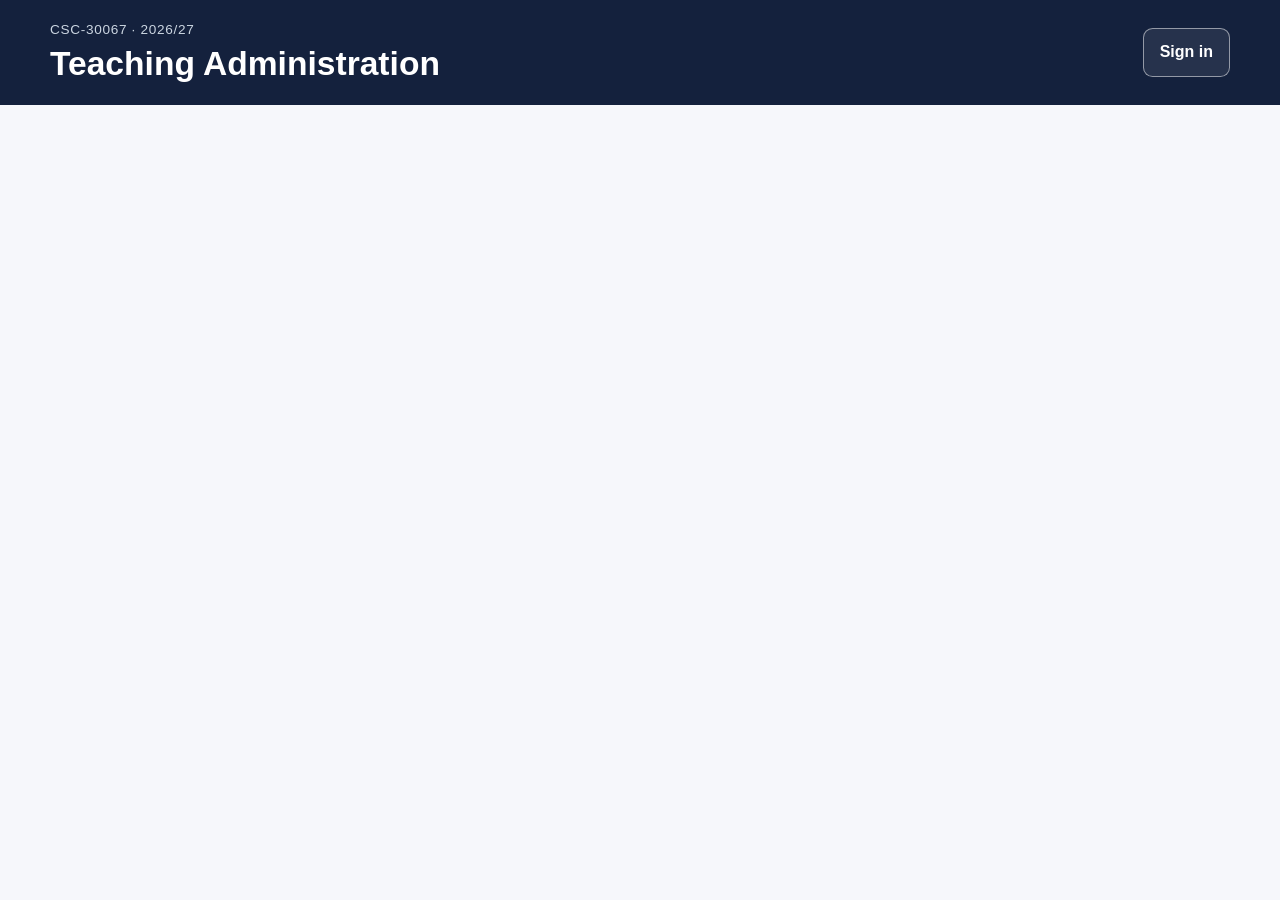
==== commit d3bd1689: "Fixed time display" ====
--- a/admin/index.html
+++ b/admin/index.html
@@ -125,6 +125,24 @@
     const refreshButton = document.getElementById("refreshButton");
     const processButton = document.getElementById("processButton");
 
+    function formatUkDateTime(value) {
+      if (!value) return "";
+
+      const date = new Date(value);
+      if (Number.isNaN(date.getTime())) return value;
+
+      return new Intl.DateTimeFormat("en-GB", {
+        timeZone: "Europe/London",
+        day: "2-digit",
+        month: "2-digit",
+        year: "numeric",
+        hour: "2-digit",
+        minute: "2-digit",
+        second: "2-digit",
+        hour12: false
+      }).format(date);
+    }
+
     function showStatus(element, message, kind = "") {
       element.textContent = message;
       element.className = kind ? `status-box ${kind}` : "status-box";
@@ -195,7 +213,7 @@
             ${escapeHtml(row.github_username)}
           </strong>
           <span class="meta">
-            ${escapeHtml(row.timestamp_utc)}
+            ${escapeHtml(formatUkDateTime(row.timestamp_utc))}
           </span>
         </div>
       `);
@@ -211,7 +229,7 @@
           <span class="meta">
             GitHub ID ${escapeHtml(row.github_id)} ·
             ${escapeHtml(row.motivation)}<br>
-            ${escapeHtml(row.timestamp_utc)}
+            ${escapeHtml(formatUkDateTime(row.timestamp_utc))}
           </span>
         </div>
       `);
@@ -241,7 +259,7 @@
             </strong>
             <span class="meta">
               GitHub ID ${escapeHtml(row.github_id)} ·
-              ${escapeHtml(row.timestamp_utc)}
+              ${escapeHtml(formatUkDateTime(row.timestamp_utc))}
             </span>
           </span>
           <span class="status pending" data-status="${index}">
--- a/admin/styles.css
+++ b/admin/styles.css
@@ -0,0 +1,210 @@
+/* Shared site styles */
+:root {
+  --bg: #f6f7fb;
+  --surface: #ffffff;
+  --text: #1f2937;
+  --muted: #5b6474;
+  --border: #d7dce5;
+  --primary: #1d4ed8;
+  --primary-hover: #1e40af;
+  --success-bg: #eefbf3;
+  --success-border: #b7e4c7;
+  --error-bg: #fff1f2;
+  --error-border: #fecdd3;
+  --error-text: #b42318;
+  --shadow: 0 10px 30px rgba(15, 23, 42, 0.08);
+  --radius: 16px;
+  --container: 1180px;
+}
+
+*, *::before, *::after { box-sizing: border-box; }
+
+[hidden] {
+  display: none !important;
+}
+
+
+html {
+  font-family: Arial, sans-serif;
+  color: var(--text);
+  background: var(--bg);
+  line-height: 1.5;
+}
+
+body { margin: 0; }
+
+button, input { font: inherit; }
+button { cursor: pointer; }
+button:disabled { opacity: 0.7; cursor: not-allowed; }
+
+.container {
+  width: min(var(--container), calc(100% - 2rem));
+  margin: 0 auto;
+}
+
+.admin-header {
+  padding: 1.25rem 0;
+  background: #14213d;
+  color: #fff;
+}
+
+.header-content {
+  display: flex;
+  align-items: center;
+  justify-content: space-between;
+  gap: 1rem;
+}
+
+.eyebrow {
+  margin: 0 0 0.25rem;
+  color: #cbd5e1;
+  font-size: 0.85rem;
+  letter-spacing: 0.05em;
+  text-transform: uppercase;
+}
+
+h1, h2 { line-height: 1.2; margin-top: 0; }
+h1 { margin-bottom: 0; font-size: clamp(1.5rem, 3vw, 2.1rem); }
+h2 { margin-bottom: 0.35rem; font-size: 1.25rem; }
+
+.admin-main { padding-top: 1.5rem; padding-bottom: 3rem; }
+
+.dashboard {
+  display: grid;
+  grid-template-columns: minmax(0, 1fr) minmax(0, 1fr);
+  gap: 1.25rem;
+  align-items: start;
+}
+
+.dashboard > .dashboard-result { grid-column: 1 / -1; }
+
+.dashboard-column {
+  display: flex;
+  flex-direction: column;
+  gap: 1.25rem;
+  min-width: 0;
+}
+
+.card {
+  min-width: 0;
+  padding: 1.25rem;
+  background: var(--surface);
+  border: 1px solid var(--border);
+  border-radius: var(--radius);
+  box-shadow: var(--shadow);
+}
+
+.panel-description { margin: 0 0 1rem; color: var(--muted); }
+
+.button {
+  display: inline-block;
+  padding: 0.7rem 1rem;
+  border: 0;
+  border-radius: 0.6rem;
+  background: var(--primary);
+  color: #fff;
+  font-weight: 600;
+}
+
+.button:hover, .button:focus-visible { background: var(--primary-hover); }
+.button-secondary { background: #475467; }
+.button-secondary:hover, .button-secondary:focus-visible { background: #344054; }
+.button-header { border: 1px solid #ffffff80; background: #ffffff14; }
+
+.dashboard-toolbar {
+  display: flex;
+  flex-wrap: wrap;
+  align-items: center;
+  gap: 0.65rem;
+  margin-bottom: 1rem;
+}
+
+.select-all-label { margin-right: auto; font-weight: 600; }
+
+.record-list {
+  height: 190px;
+  overflow-y: auto;
+  border: 1px solid var(--border);
+  border-radius: 0.65rem;
+  background: #fff;
+}
+
+.pending-list { height: 430px; }
+.record-row { padding: 0.75rem 0.85rem; border-bottom: 1px solid var(--border); }
+.record-row:last-child { border-bottom: 0; }
+.record-row strong { display: block; }
+.meta { color: var(--muted); font-size: 0.82rem; }
+.empty { padding: 1rem; color: var(--muted); }
+
+.pending-row {
+  display: grid;
+  grid-template-columns: 1.75rem minmax(0, 1fr) 6rem;
+  gap: 0.5rem;
+  align-items: center;
+  padding: 0.75rem 0.65rem;
+  border-bottom: 1px solid var(--border);
+  cursor: pointer;
+}
+
+.pending-row:last-child { border-bottom: 0; }
+.pending-row input { width: 1.05rem; height: 1.05rem; }
+.status { font-size: 0.82rem; text-align: right; }
+.status.pending { color: #b54708; }
+.status.submitted { color: #067647; }
+.status.error { color: var(--error-text); }
+
+.dashboard-result {
+  padding: 0.85rem 1rem;
+  border: 1px solid var(--error-border);
+  border-radius: 0.7rem;
+  background: var(--error-bg);
+  color: var(--error-text);
+}
+
+.status-box {
+  margin-top: 1rem;
+  padding: 0.85rem 1rem;
+  border: 1px solid var(--success-border);
+  border-radius: 0.7rem;
+  background: var(--success-bg);
+}
+
+.status-box.status-error {
+  border-color: var(--error-border);
+  background: var(--error-bg);
+  color: var(--error-text);
+}
+
+.modal-backdrop {
+  position: fixed;
+  inset: 0;
+  display: grid;
+  place-items: center;
+  padding: 1.25rem;
+  background: rgba(16, 24, 40, 0.6);
+  z-index: 10;
+}
+
+.modal-backdrop[hidden] {
+  display: none !important;
+}
+
+.modal {
+  width: min(25rem, 100%);
+  padding: 1.5rem;
+  background: #fff;
+  border-radius: var(--radius);
+  box-shadow: 0 1.5rem 4rem rgba(0, 0, 0, 0.28);
+}
+
+.modal p { margin: 0 0 1rem; color: var(--muted); }
+.modal label { display: block; margin-bottom: 0.4rem; font-weight: 600; }
+.modal input { width: 100%; padding: 0.75rem; border: 1px solid var(--border); border-radius: 0.6rem; }
+.modal-actions { display: flex; justify-content: flex-end; gap: 0.65rem; margin-top: 1rem; }
+
+@media (max-width: 760px) {
+  .dashboard { grid-template-columns: 1fr; }
+  .dashboard > .dashboard-result { grid-column: 1; }
+  .pending-list { height: 320px; }
+  .header-content { align-items: flex-start; }
+}
